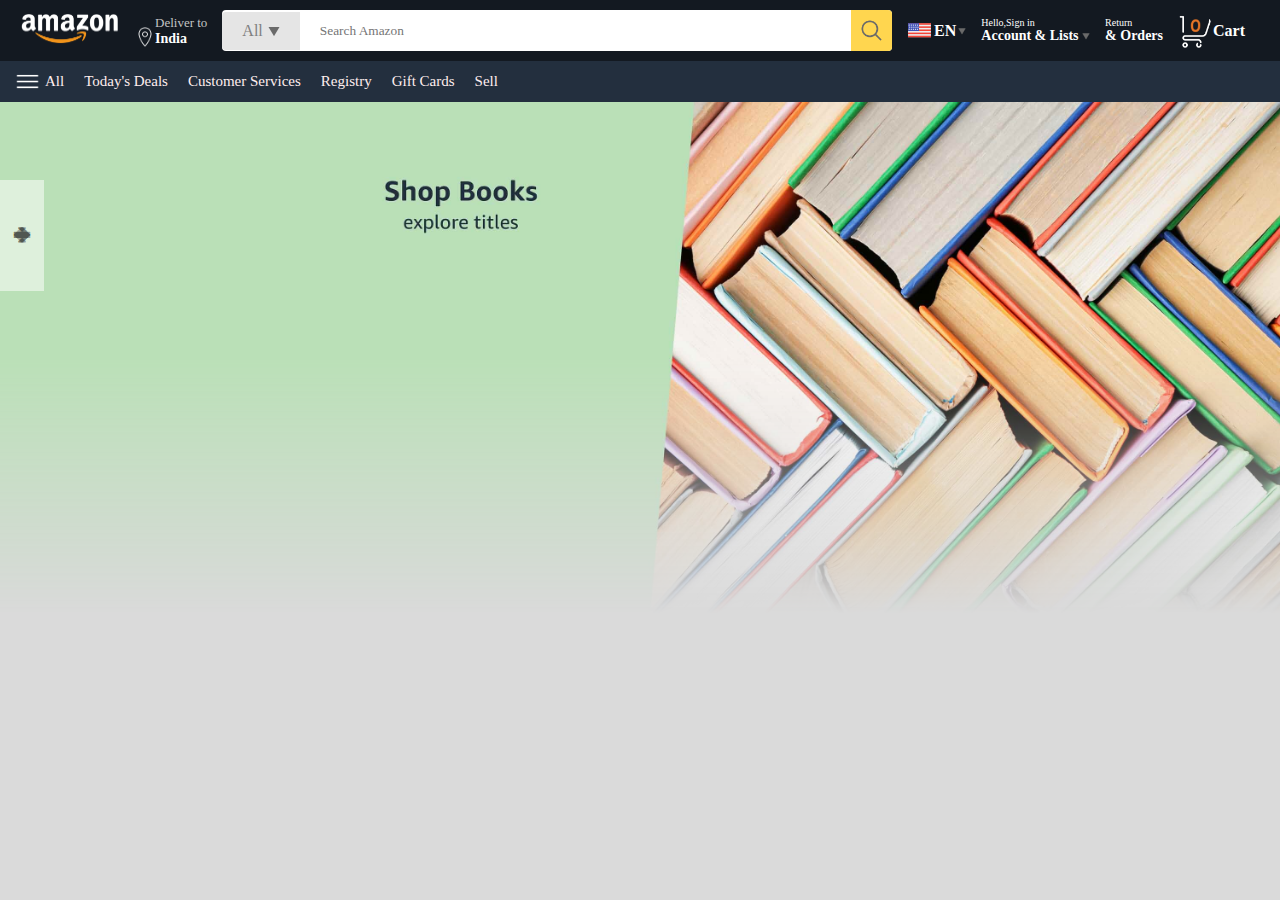
==== index.html @ 28e36aa0 "HTML" ====
<!DOCTYPE html>
<html lang="en">
<head>
    <meta charset="UTF-8">
    <meta name="viewport" content="width=device-width, initial-scale=1.0">
    <title>Amazon clone by Ankita</title>
    <link rel="stylesheet" href="style.css">
</head>
<body>
    <nav>
        <a href="/">
            <img src="./assets/amazon_logo.png" width="100" alt="">
         </a>
         <div class="nav-country"> 
            <img src="./assets/location_icon.png" height="20" alt="">
            <div>
                 <p>Deliver to</p>
                 <h1>India</h1>
            </div>
        </div>
        <div class="nav-search">
            <div class="nav-search-category">
                <p>All</p>
                <img src="./assets/dropdown_icon.png" height="12" alt="">
            </div>
            <input type="text" class="nav-search-input" placeholder="Search Amazon">
            <img src="./assets/search_icon.png"  class="nav-search-icon" alt="">
        </div>
        <div class="nav-language">
            <img src="./assets/us_flag.png" width="25px" alt="">
            <p>EN</p>
            <img src="./assets/dropdown_icon.png" width="8px" alt="">
        </div>
        <div class="nav-text">
            <p>Hello,Sign in</p>
            <h1>Account & Lists <img src="./assets/dropdown_icon.png"  width="8px" alt=""></h1>
        </div>
        <div class="nav-text">
            <p>Return</p>
            <h1> & Orders</h1> 
        </div>
        <a href="" class="nav-cart">
            <img src="./assets/cart_icon.png" width="35px" alt="">
            <h4>Cart</h4>
        </a>

    </nav>
 <div class="nav-button">
    <div>
        <img src="/assets/menu_icon.png" width="25px" alt="">
        <p>All</p>
    </div>
    <p>Today's Deals</p>
    <p>Customer Services</p>
    <p>Registry</p>
    <p>Gift Cards</p>
    <p>Sell</p>
</div>

<div class="header-slider">
    <a href="#" class="control_prev">&#129144</a>
    <a href="#" class="control_next">&#129146</a>

    <ul>
        <img src="./assets/header1.jpg" class="header-img" alt="">
        <img src="./assets/header2.jpg" class="header-img" alt="">
        <img src="./assets/header3.jpg" class="header-img" alt="">
        <img src="./assets/header4.jpg" class="header-img" alt="">
        <img src="./assets/header5.jpg" class="header-img" alt="">
        <img src="./assets/header6.jpg" class="header-img" alt="">
    </ul>
</div>
</body>
</html>
---- style.css ----
*{
    padding: 0;
    margin: 0;
    box-sizing: border-box;
    font-family: outfit;
}
body{
    background-color: #dadada;
}
a{
    text-decoration: none;
    color: inherit;
}
nav{
    display:flex;
    align-items:center;
    justify-content: space-between;
    background: #131921;
    padding: 10px 20px;
    color: #fff;
}
.nav-country{
    display: flex;
    align-items: end;
    margin-left: 15px;
    font-size: 13px;
    color: #c4c4c4;
}
.nav-country h1{
    color: #fff;
    font-size: 14px;
}
.nav-search{
    flex:1 ;
    display: flex;
    align-items: center;
    background: #fff;
    color: gray;
    max-width: 1000px;
    border-radius: 4px;
    margin-left: 15px;
}
.nav-search-category{
    display: flex;
    align-items: center;
    padding: 10px 20px;
    gap: 5px;
    background: #e5e5e5;
    border-radius: 4px 0  0 4px ;
}
.nav-search-input{
    border: none;
    outline: none;
    padding-left: 20px;
    width: 100%;
}
.nav-search-icon{
    max-width: 41px;
    padding: 8px;
    background:#ffd64f;
    border-radius: 0 4px 4px 0;
}
.nav-language{
    display: flex;
    align-items: center;
    gap: 2px;
    font-weight: 600;
    margin-left: 15px;
}
.nav-text{
    margin-left: 15px;
}
.nav-text p{
    font-size: 10px;
}
.nav-text h1{
    font-size: 14px;
}
.nav-cart{
    display: flex;
    align-items: center;
    margin: 0px 15px;
}
.nav-button{
    display: flex;
    align-items: center;
    gap: 20px;
    padding: 8px 15px;
    background: #232f3e;
    color: #fee;
    font-size: 15px;
}
.nav-button div{
    display: flex;
    align-items: center;
    gap: 5px;
    font-weight: 500;
}
.header-slider ul{
    display: flex;
    overflow-y: hidden;
}
.header-img{
    max-width:100%;
    mask-image: linear-gradient(to bottom,#000000 50%,transparent 100%);
}
.header-slider a{
    position: absolute;
    top: 20%;
    z-index:1;
    padding: 5vh 1vw;
    background: #ffffff4f;
    color: #0000007b;
    text-decoration: none;
    font-weight: 600;
    font-size: 18px;
    cursor: pointer;
}
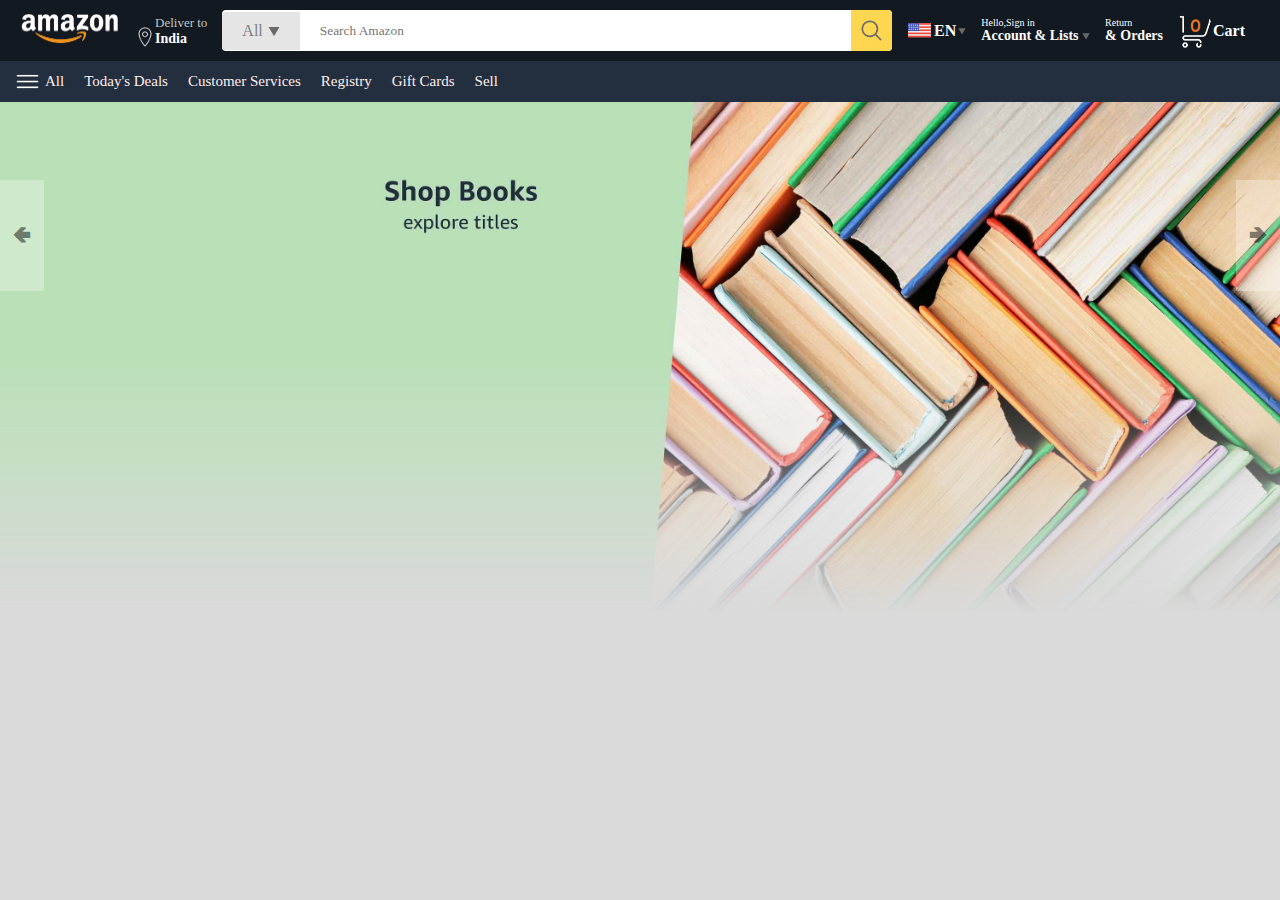
==== commit 2512764d: "js" ====
--- a/index.html
+++ b/index.html
@@ -43,8 +43,7 @@
             <img src="./assets/cart_icon.png" width="35px" alt="">
             <h4>Cart</h4>
         </a>
-
-    </nav>
+     </nav>
  <div class="nav-button">
     <div>
         <img src="/assets/menu_icon.png" width="25px" alt="">
@@ -70,5 +69,6 @@
         <img src="./assets/header6.jpg" class="header-img" alt="">
     </ul>
 </div>
+<script src="script.js"></script>
 </body>
 </html>--- a/style.css
+++ b/style.css
@@ -115,4 +115,7 @@
     font-weight: 600;
     font-size: 18px;
     cursor: pointer;
+}
+.control_next{
+    right: 0;
 }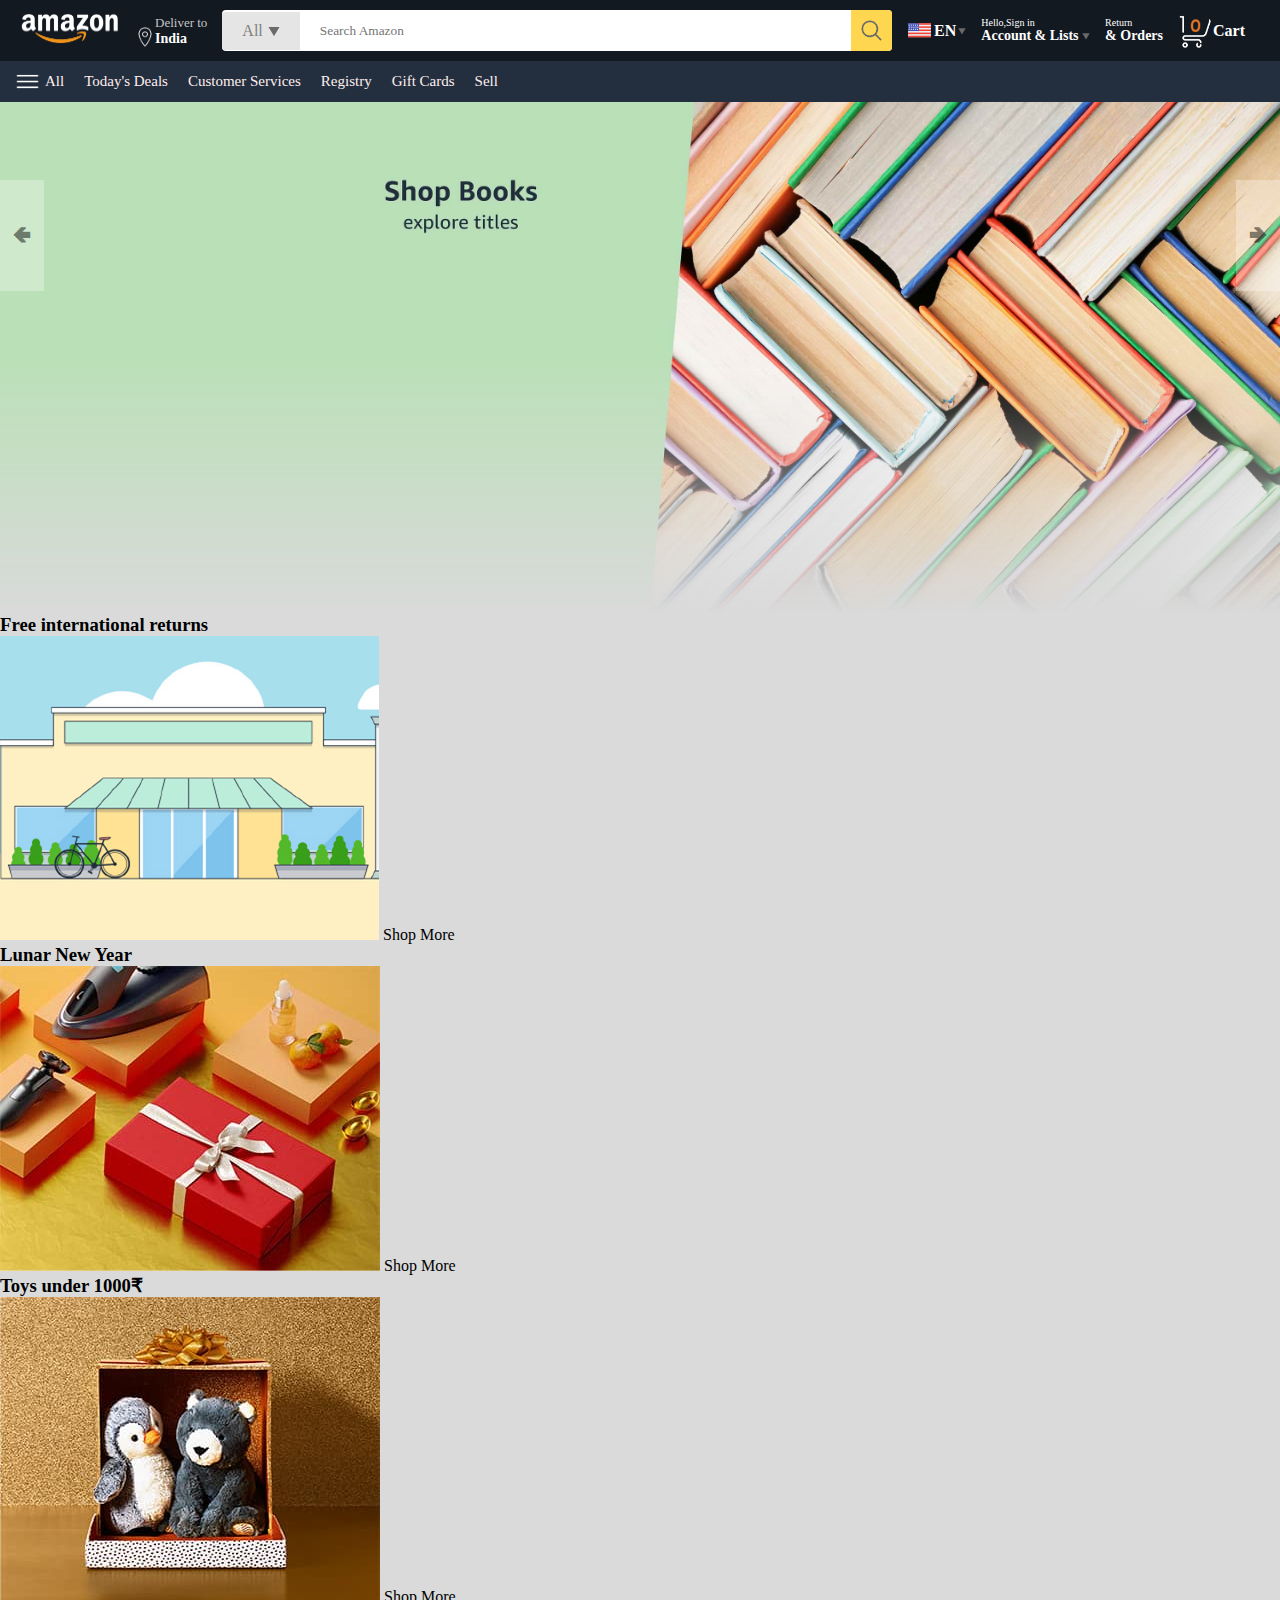
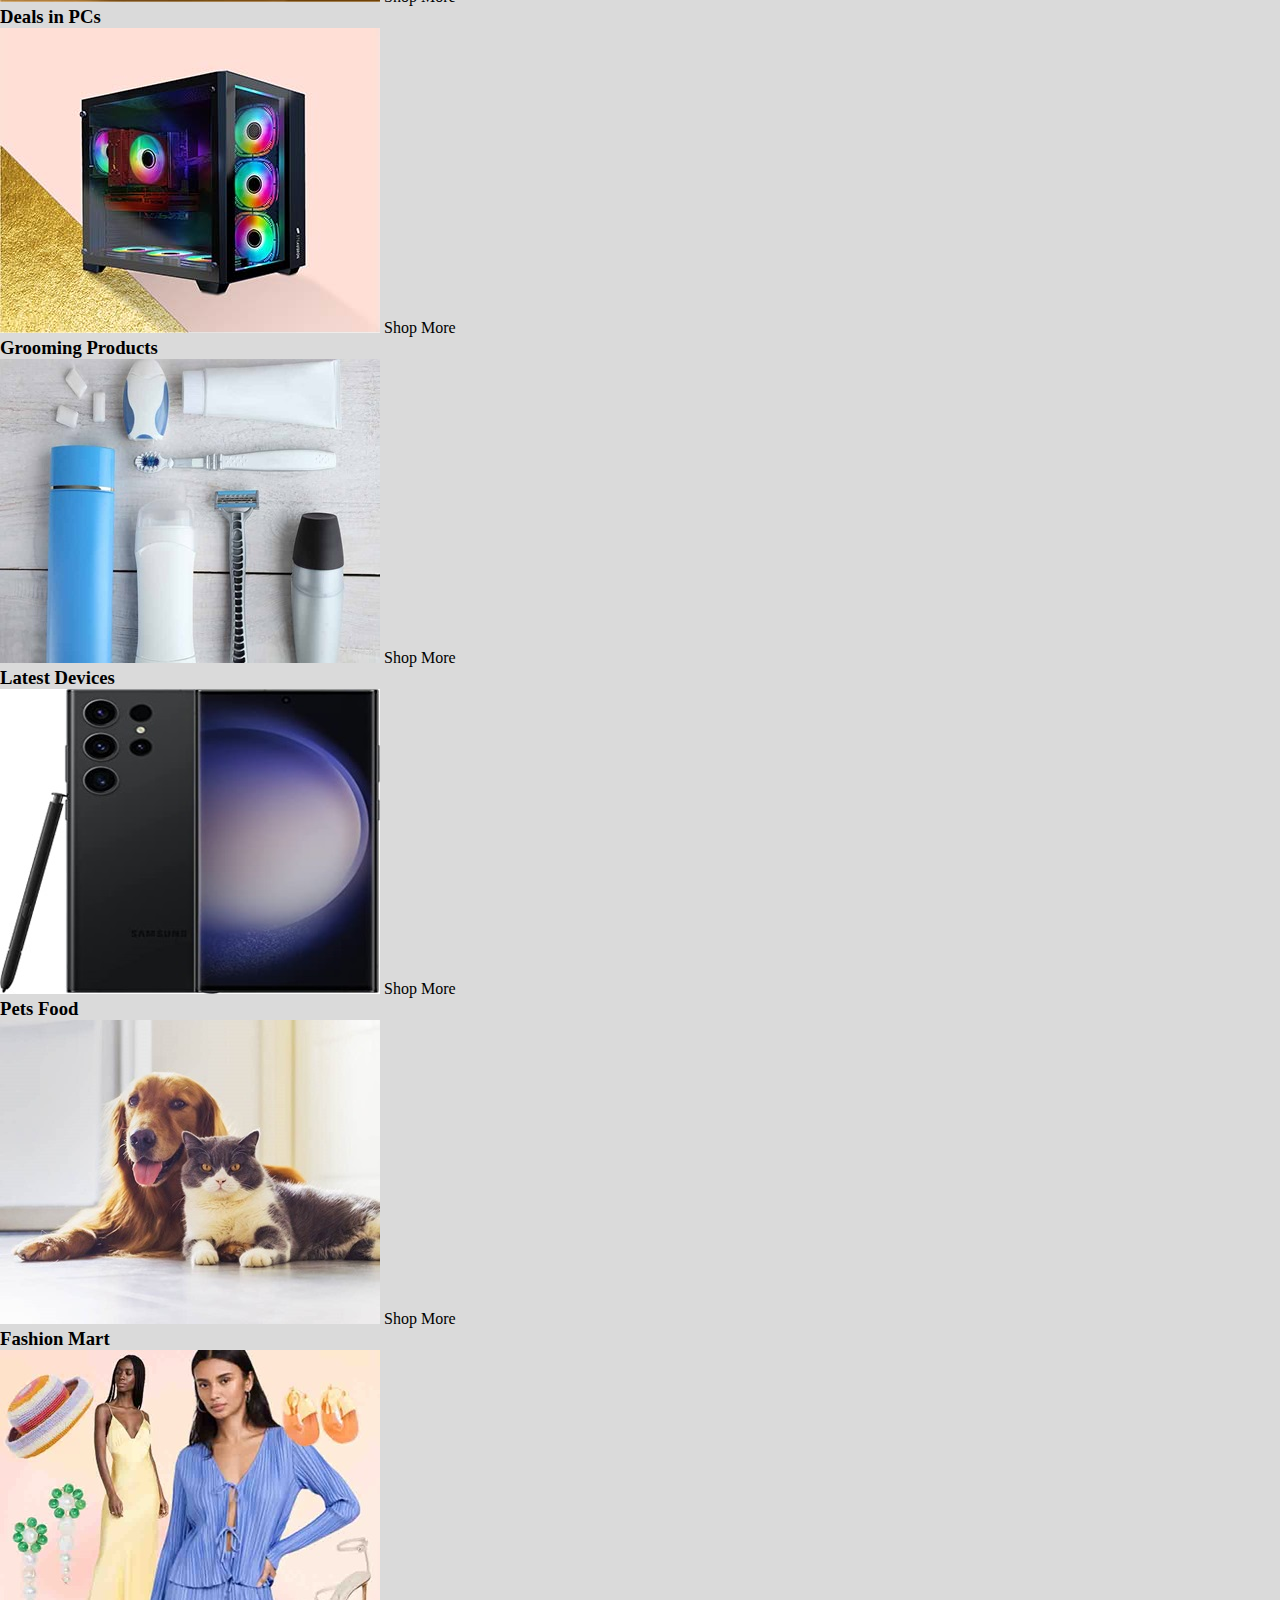
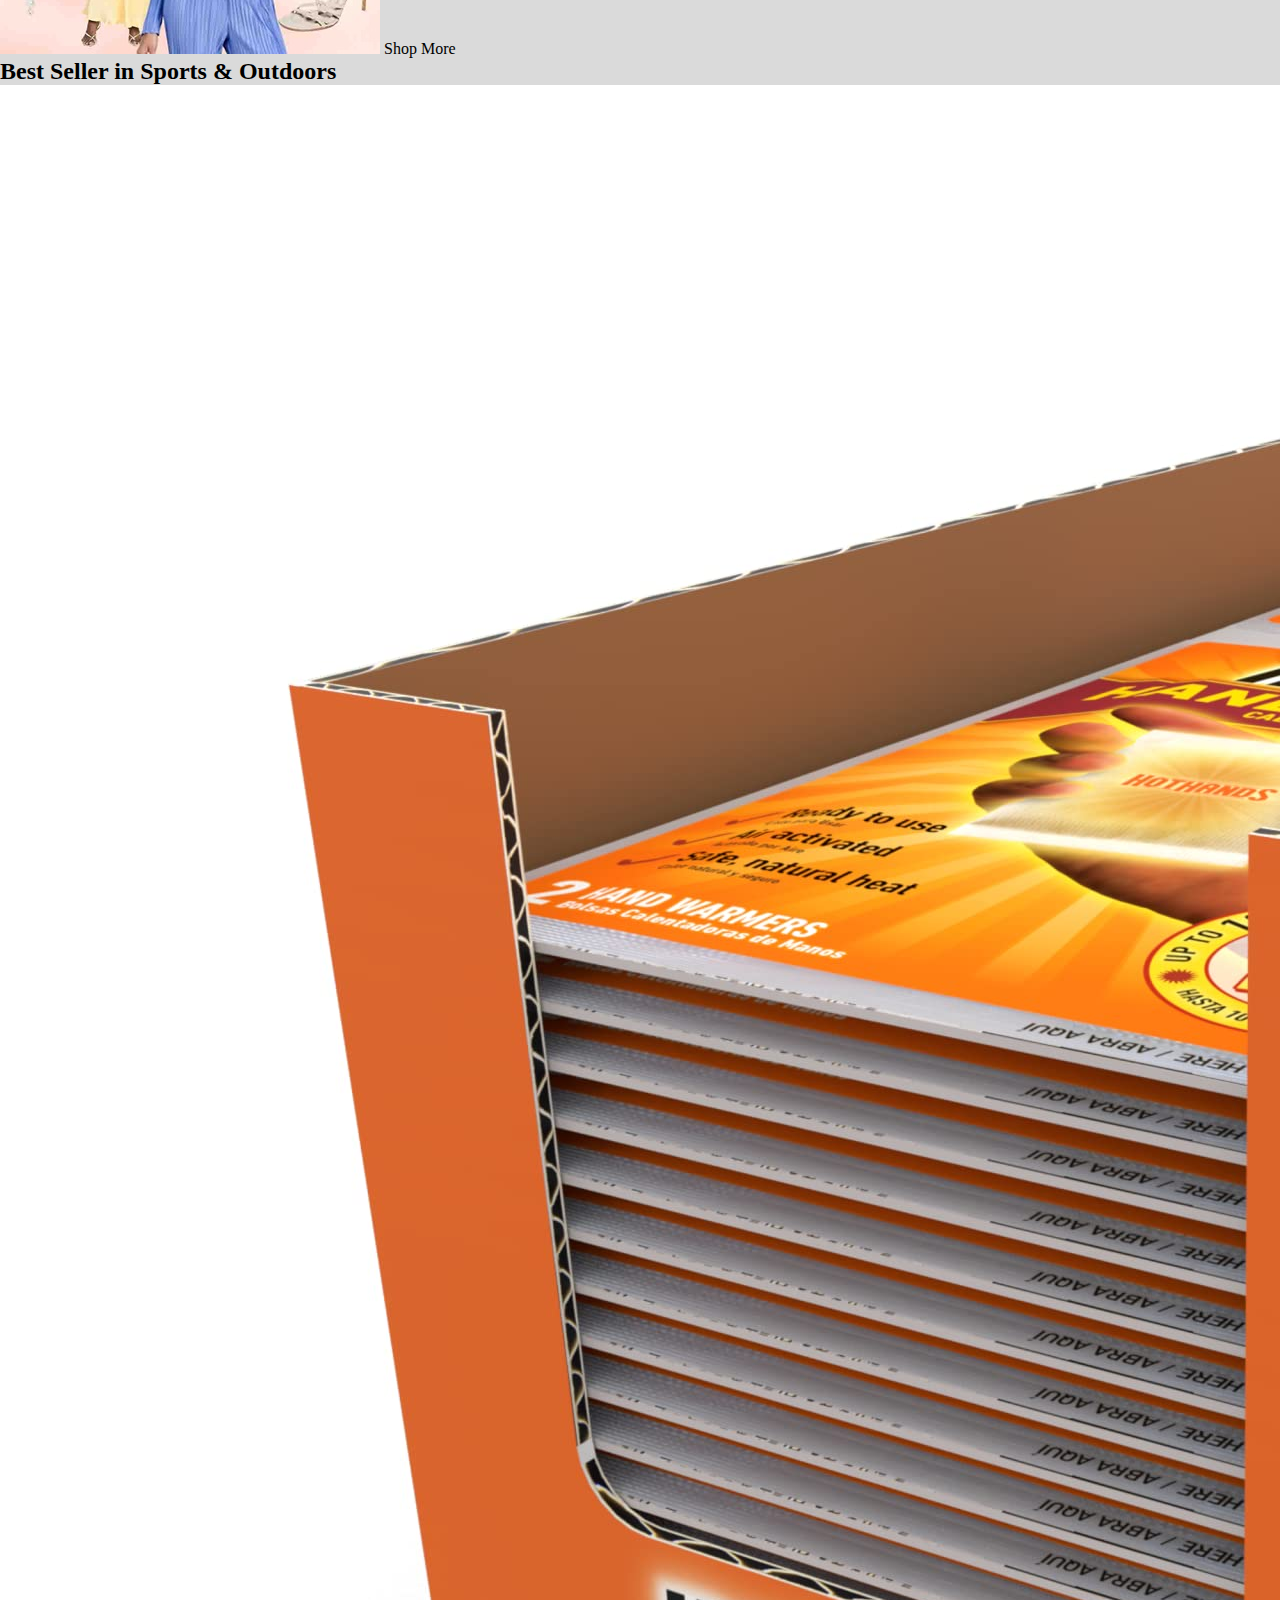
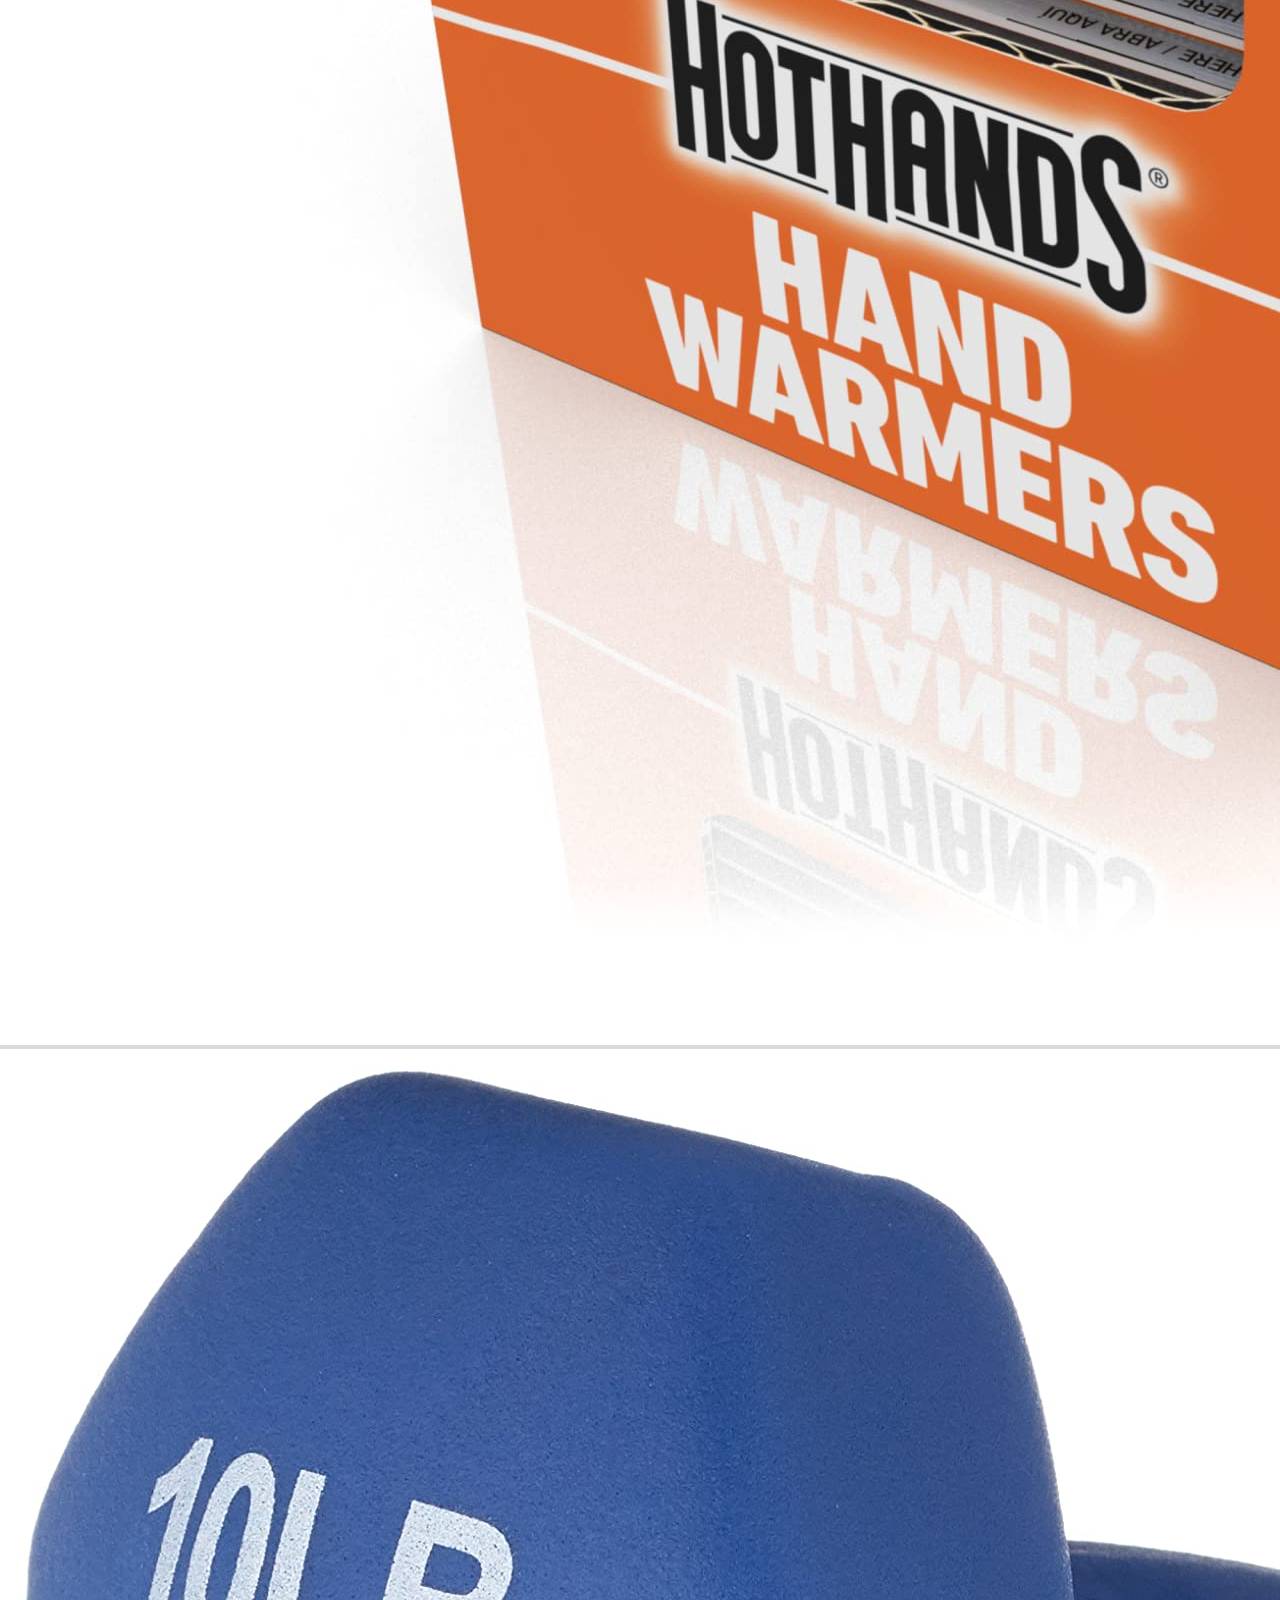
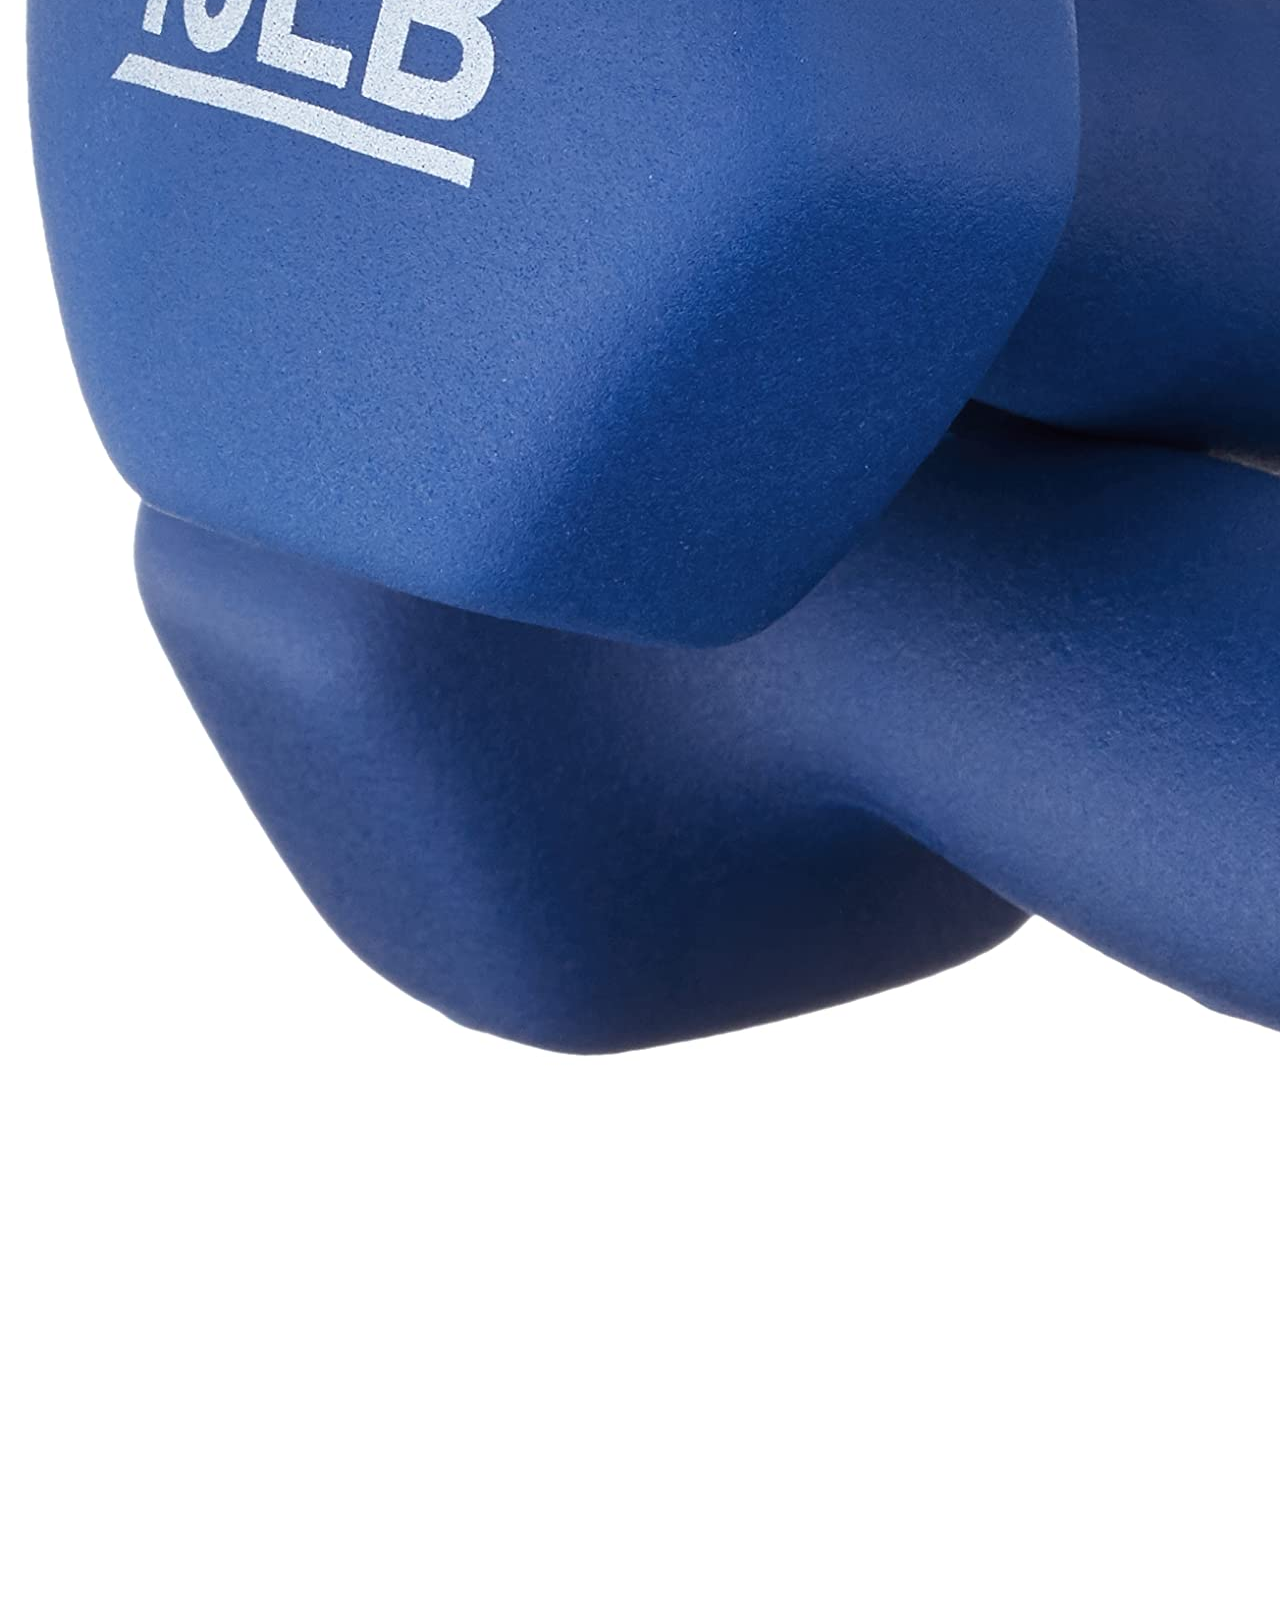
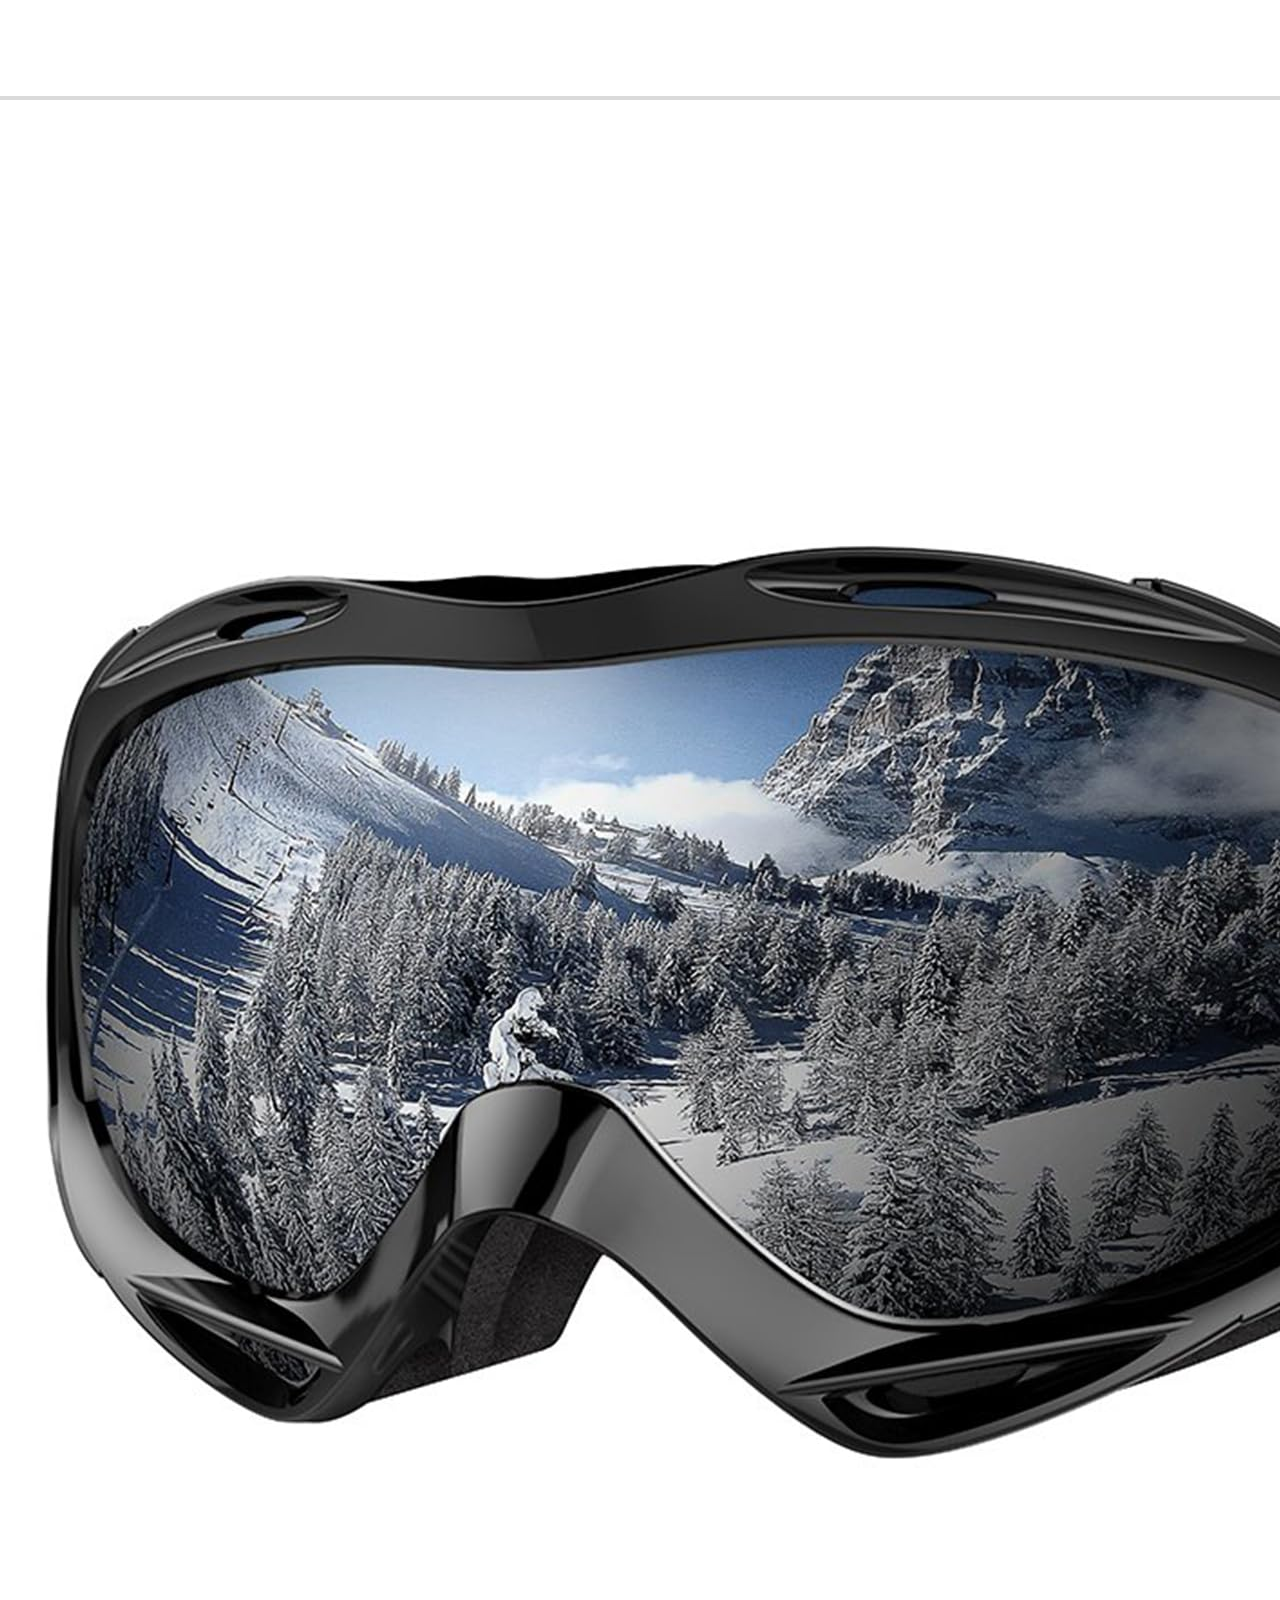
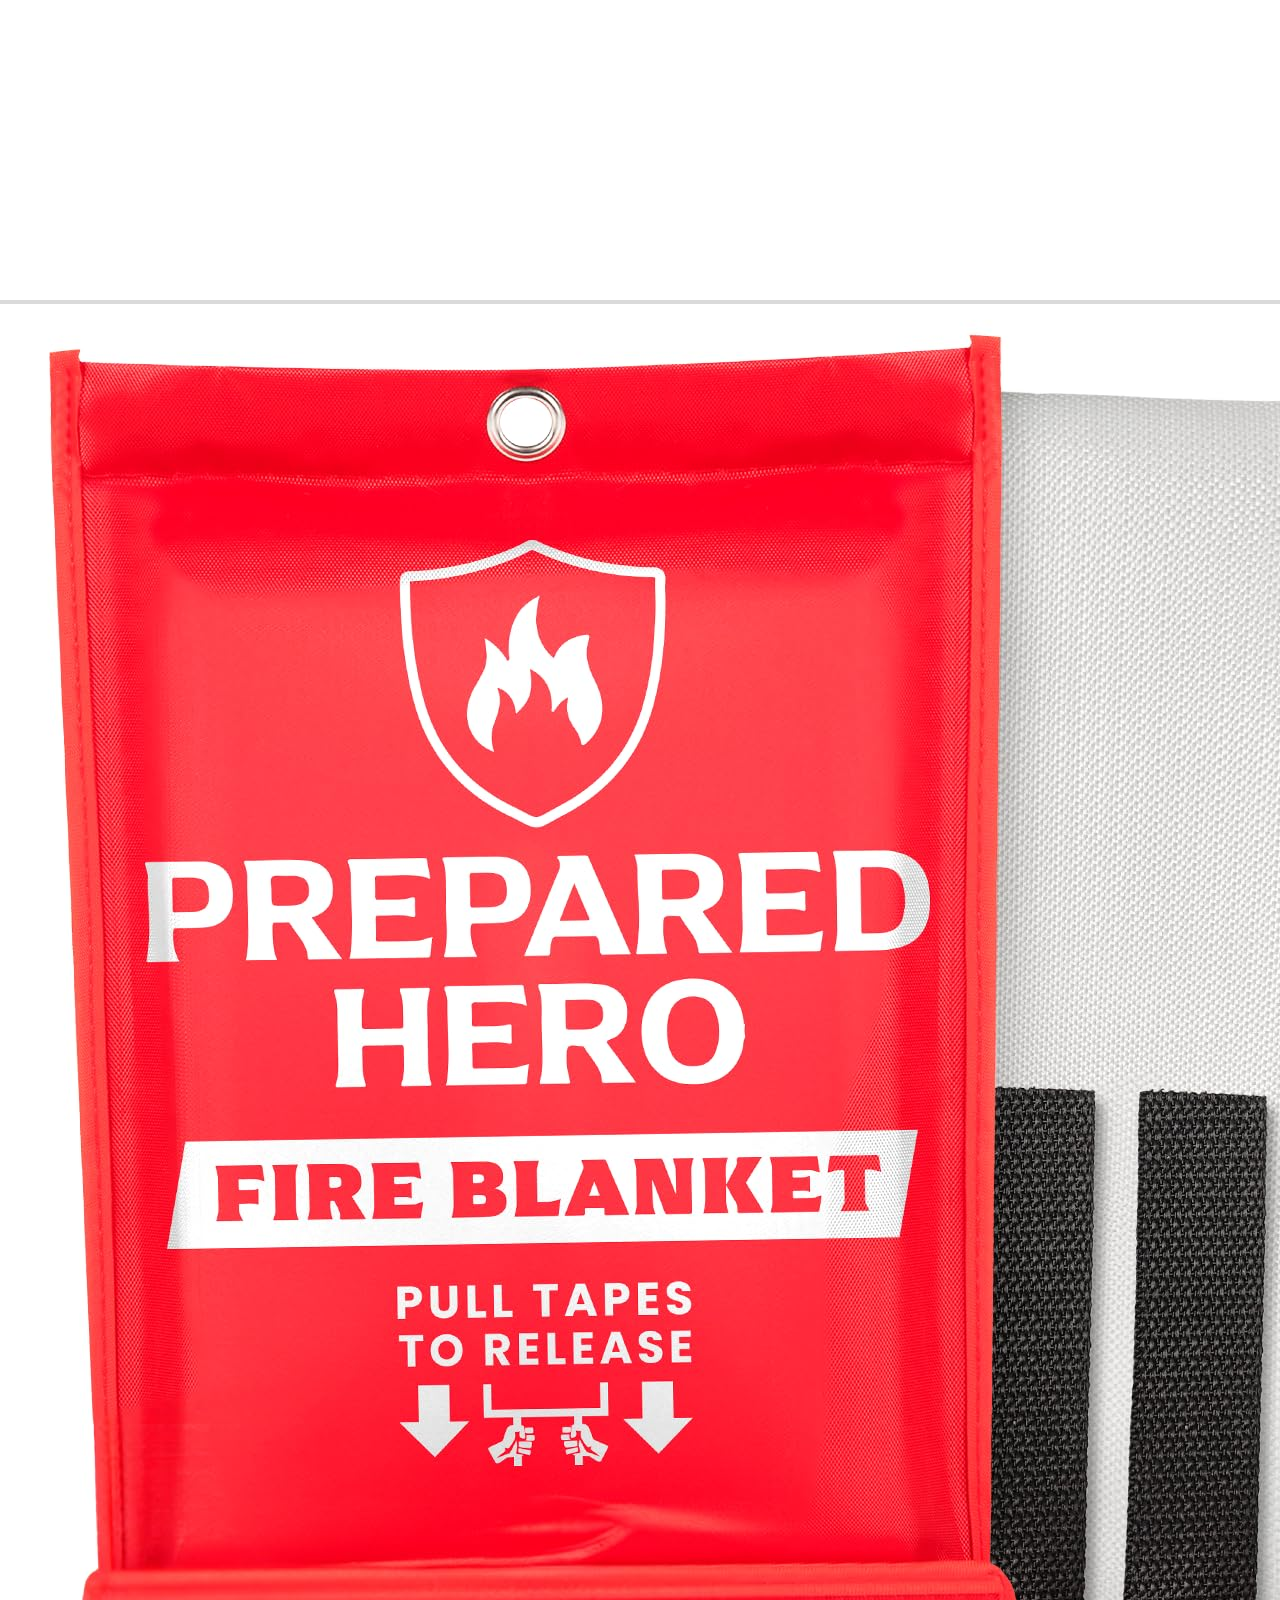
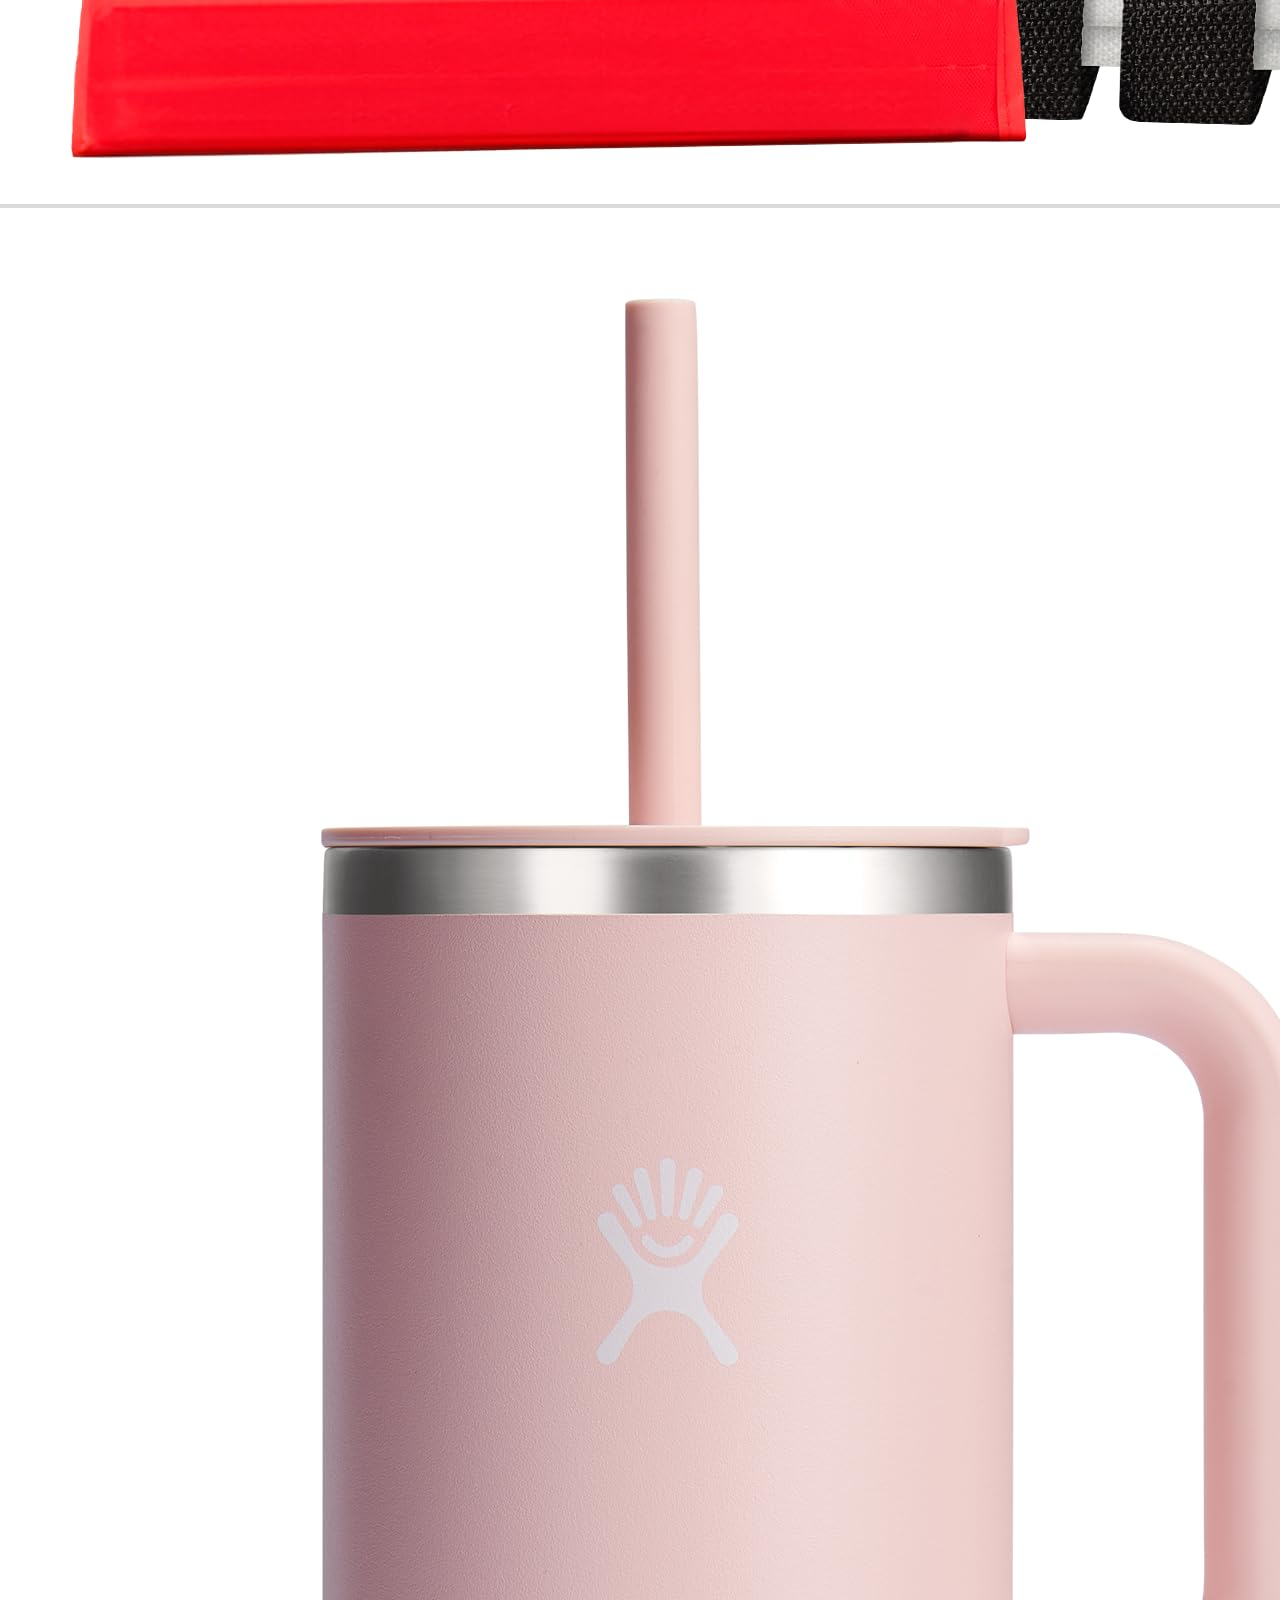
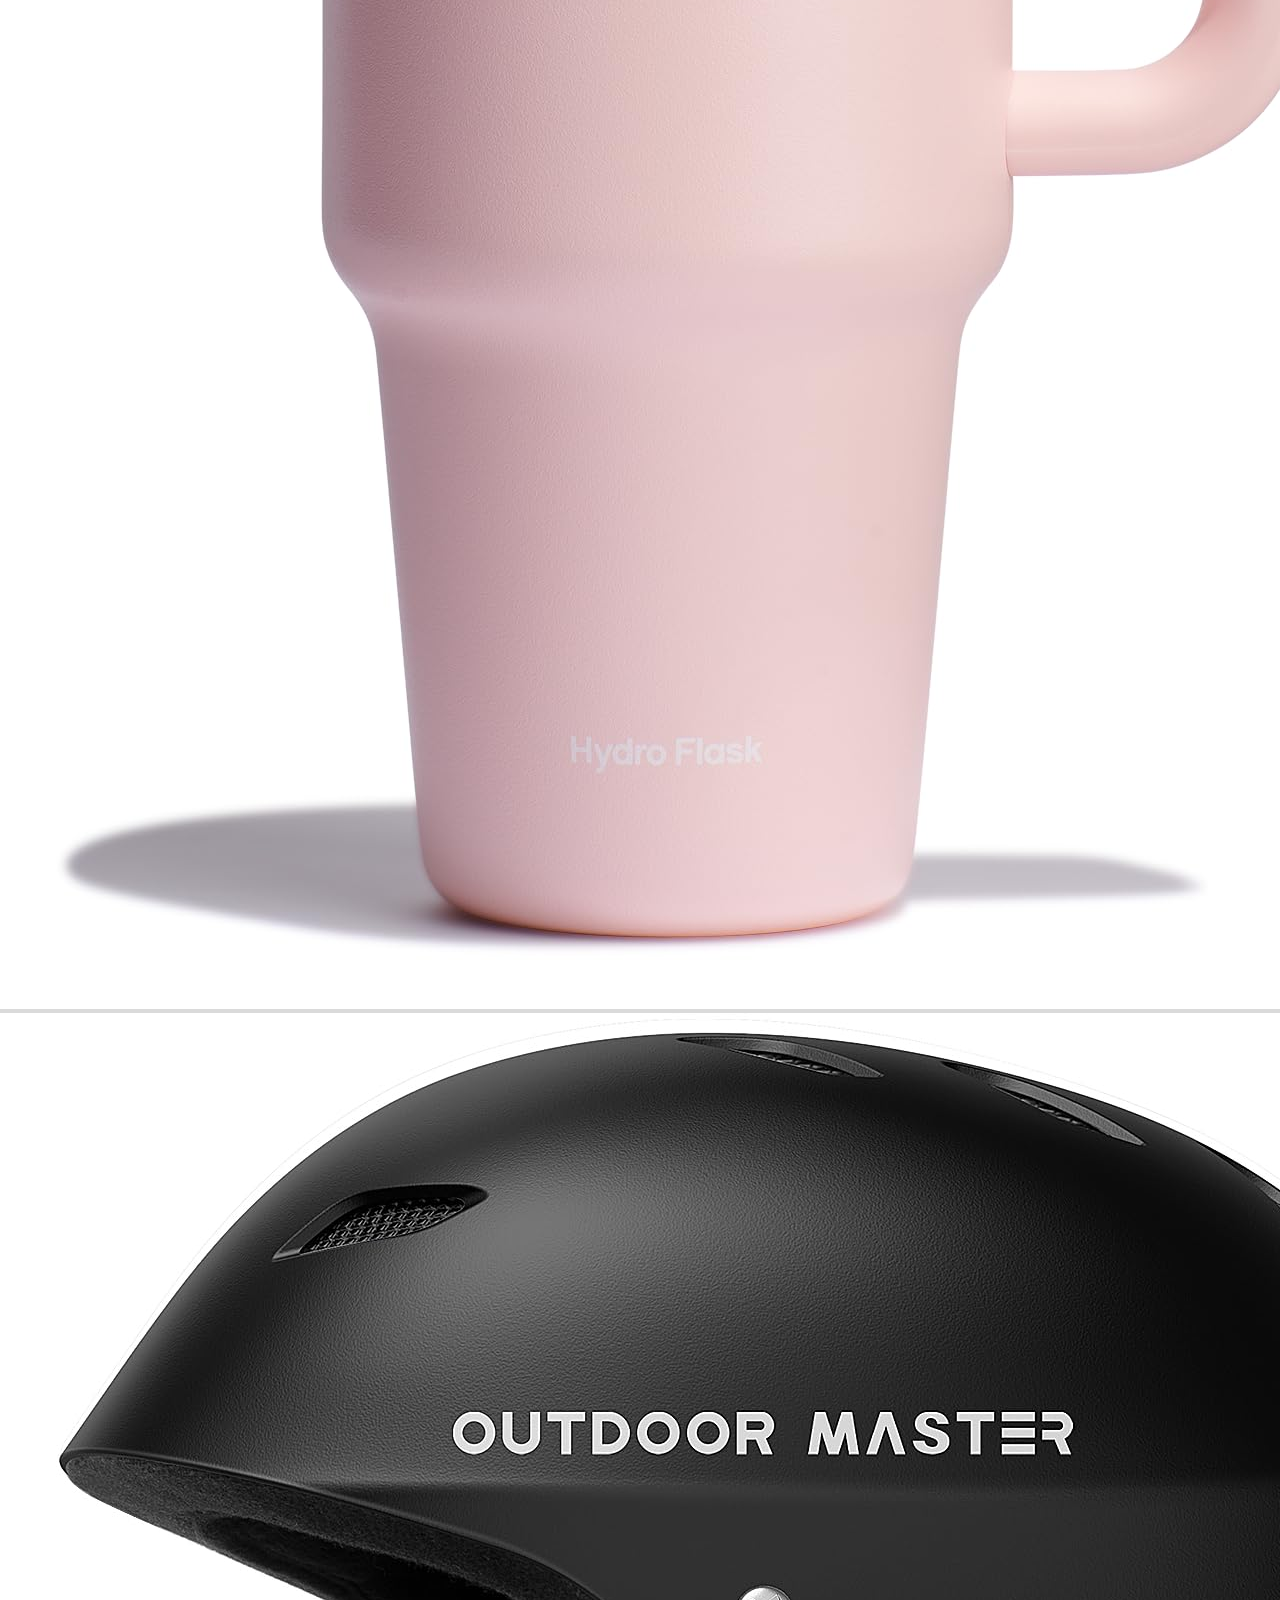
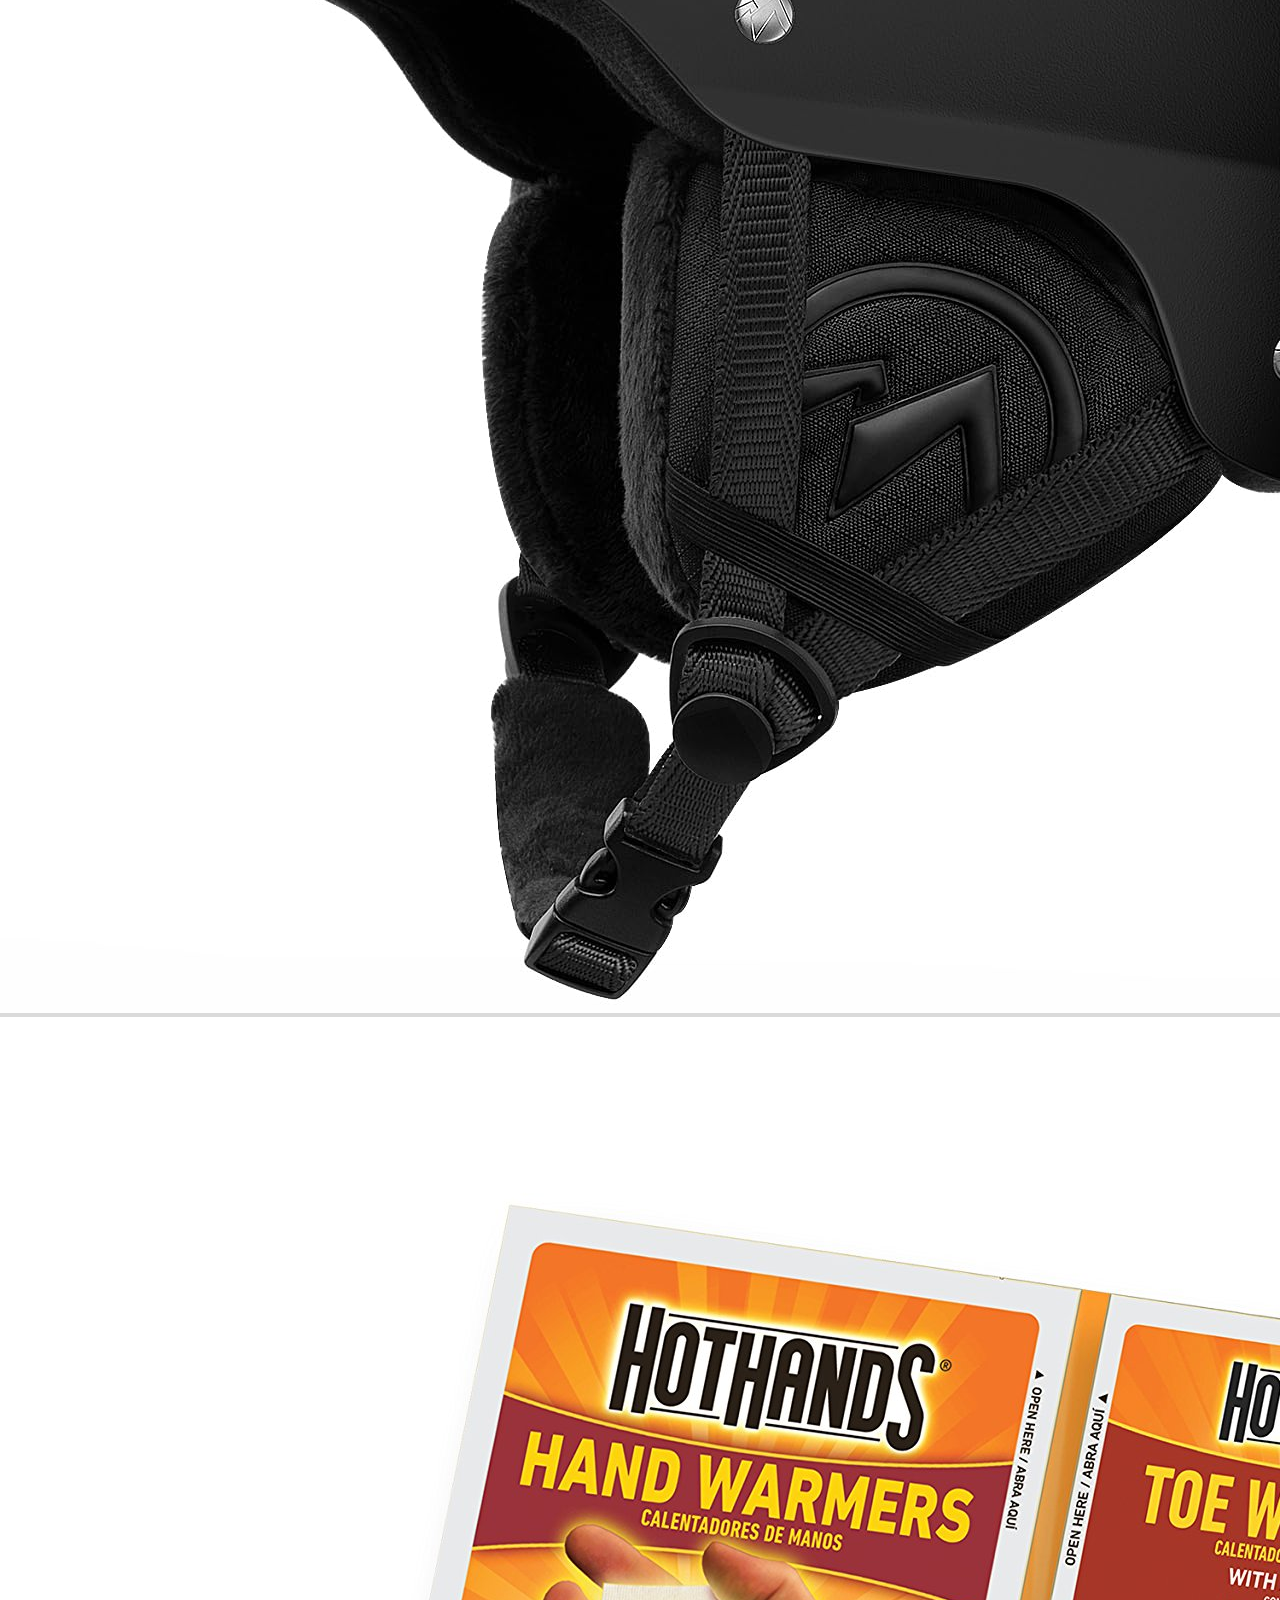
==== commit 295ec5ef: "CSS" ====
--- a/index.html
+++ b/index.html
@@ -69,6 +69,252 @@
         <img src="./assets/header6.jpg" class="header-img" alt="">
     </ul>
 </div>
+<div class="box-row header-box">
+    <div class="box-col">
+        <h3>Free international returns</h3>
+        <img src="./assets/box1-1.jpg" alt="">
+        <a href="/">Shop More</a>
+    </div>
+    <div class="box-col">
+        <h3>Lunar New Year</h3>
+        <img src="./assets/box1-2.jpg" alt="">
+        <a href="/">Shop More</a>
+    </div>
+    <div class="box-col">
+        <h3>Toys under 1000₹</h3>
+        <img src="./assets/box1-3.jpg" alt="">
+        <a href="/">Shop More</a>
+    </div>
+    <div class="box-col">
+        <h3>Deals in PCs</h3>
+        <img src="./assets/box1-4.jpg" alt="">
+        <a href="/">Shop More</a>
+    </div>
+</div>
+<div class="box-row">
+    <div class="box-col">
+        <h3>Grooming Products</h3>
+        <img src="./assets/box2-1.jpg" alt="">
+        <a href="/">Shop More</a>
+    </div>
+    <div class="box-col">
+        <h3>Latest Devices</h3>
+        <img src="./assets/box2-2.jpg" alt="">
+        <a href="/">Shop More</a>
+    </div>
+    <div class="box-col">
+        <h3>Pets Food</h3>
+        <img src="./assets/box2-3.jpg" alt="">
+        <a href="/">Shop More</a>
+    </div>
+    <div class="box-col">
+        <h3>Fashion Mart</h3>
+        <img src="./assets/box2-4.jpg" alt="">
+        <a href="/">Shop More</a>
+    </div>
+</div>
+
+
+<div class="products-slider">
+    <h2>Best Seller in Sports & Outdoors</h2>
+    <div class="products">
+        <img src="./assets/product1-1.jpg" alt="">
+        <img src="./assets/product1-2.jpg" alt="">
+        <img src="./assets/product1-3.jpg" alt="">
+        <img src="./assets/product1-4.jpg" alt="">
+        <img src="./assets/product1-5.jpg" alt="">
+        <img src="./assets/product1-6.jpg" alt="">
+        <img src="./assets/product1-7.jpg" alt="">
+        <img src="./assets/product1-8.jpg" alt="">
+        <img src="./assets/product1-9.jpg" alt="">
+        <img src="./assets/product1-10.jpg" alt="">
+    </div>
+</div>
+<div class="box-row">
+    <div class="box-col">
+        <h3>Stationery</h3>
+        <img src="./assets/box3-1.jpg" alt="">
+        <a href="/">Shop More</a>
+    </div>
+    <div class="box-col">
+        <h3>Laptop for studies</h3>
+        <img src="./assets/box3-2.jpg" alt="">
+        <a href="/">Shop More</a>
+    </div>
+    <div class="box-col">
+        <h3>Office Chairs</h3>
+        <img src="./assets/box3-3.jpg" alt="">
+        <a href="/">Shop More</a>
+    </div>
+    <div class="box-col">
+        <h3>Gaming Monitors</h3>
+        <img src="./assets/box3-4.jpg" alt="">
+        <a href="/">Shop More</a>
+    </div>
+</div>
+
+<div class="products-slider-with-price">
+    <h2>Deals under 1000₹</h2>
+    <div class="products">
+        <div class="product-card">
+            <div class="product-img-container">
+                <img src="./assets/product2-1.jpg" alt="">
+            </div>
+            <div class="product-offer">
+                <p>27% off</p> <span>Deal</span>
+            </div>
+            <p class="product-price">₹  <span>467</span> List Price:752₹</p>
+            <h4>This product is the best for you</h4>
+        </div>
+        <div class="product-card">
+            <div class="product-img-container">
+                <img src="./assets/product2-2.jpg" alt="">
+            </div>
+            <div class="product-offer">
+                <p>27% off</p> <span>Deal</span>
+            </div>
+            <p class="product-price">₹  <span>467</span> List Price:752₹</p>
+            <h4>This product is the best for you</h4>
+        </div>
+        <div class="product-card">
+            <div class="product-img-container">
+                <img src="./assets/product2-3.jpg" alt="">
+            </div>
+            <div class="product-offer">
+                <p>27% off</p> <span>Deal</span>
+            </div>
+            <p class="product-price">₹  <span>467</span> List Price:752₹</p>
+            <h4>This product is the best for you</h4>
+        </div>
+        <div class="product-card">
+            <div class="product-img-container">
+                <img src="./assets/product2-4.jpg" alt="">
+            </div>
+            <div class="product-offer">
+                <p>27% off</p> <span>Deal</span>
+            </div>
+            <p class="product-price">₹  <span>467</span> List Price:752₹</p>
+            <h4>This product is the best for you</h4>
+        </div>
+        <div class="product-card">
+            <div class="product-img-container">
+                <img src="./assets/product2-5.jpg" alt="">
+            </div>
+            <div class="product-offer">
+                <p>27% off</p> <span>Deal</span>
+            </div>
+            <p class="product-price">₹  <span>467</span> List Price:752₹</p>
+            <h4>This product is the best for you</h4>
+        </div>
+        <div class="product-card">
+            <div class="product-img-container">
+                <img src="./assets/product2-6.jpg" alt="">
+            </div>
+            <div class="product-offer">
+                <p>27% off</p> <span>Deal</span>
+            </div>  
+            <p class="product-price">₹  <span>467</span> List Price:752₹</p>
+            <h4>This product is the best for you</h4>
+        </div>       
+        <div class="product-card">
+            <div class="product-img-container">
+                <img src="./assets/product2-7.jpg" alt="">
+            </div>
+            <div class="product-offer">
+                <p>27% off</p> <span>Deal</span>
+            </div>
+            <p class="product-price">₹  <span>467</span> List Price:752₹</p>
+            <h4>This product is the best for you</h4>
+        </div>
+        <div class="product-card">
+            <div class="product-img-container">
+                <img src="./assets/product2-8.jpg" alt="">
+            </div>
+            <div class="product-offer">
+                <p>27% off</p> <span>Deal</span>
+            </div>
+            <p class="product-price">₹  <span>467</span> List Price:752₹</p>
+            <h4>This product is the best for you</h4>
+        </div>
+        <div class="product-card">
+            <div class="product-img-container">
+                <img src="./assets/product2-9.jpg" alt="">
+            </div>
+            <div class="product-offer">
+                <p>27% off</p> <span>Deal</span>
+            </div>
+            <p class="product-price">₹  <span>467</span> List Price:752₹</p>
+            <h4>This product is the best for you</h4>
+        </div>
+        <div class="product-card">
+            <div class="product-img-container">
+                <img src="./assets/product2-10.jpg" alt="">
+            </div>
+            <div class="product-offer">
+                <p>27% off</p> <span>Deal</span>
+            </div>
+            <p class="product-price"></span> ₹ <span>467</span> List Price:752₹</p>
+            <h4>This product is the best for you</h4>
+        </div>
+        <div class="product-card">
+            <div class="product-img-container">
+                <img src="./assets/product2-11.jpg" alt="">
+            </div>
+            <div class="product-offer">
+                <p>27% off</p> <span>Deal</span>
+            </div>
+            <p class="product-price">₹  <span>467</span> List Price:752₹</p>
+            <h4>This product is the best for you</h4>
+        </div>
+    </div>
+    <div class="products-slider">
+        <h2>Best Seller in Sports & Outdoors</h2>
+        <div class="products">
+            <a href="/product.html">
+                    <img src="./assets/product_img.jpg" alt="">
+            </a>
+            <img src="./assets/product1-1.jpg" alt="">
+            <img src="./assets/product1-2.jpg" alt="">
+            <img src="./assets/product1-3.jpg" alt="">
+            <img src="./assets/product1-4.jpg" alt="">
+            <img src="./assets/product1-5.jpg" alt="">
+            <img src="./assets/product1-6.jpg" alt="">
+            <img src="./assets/product1-7.jpg" alt="">
+            <img src="./assets/product1-8.jpg" alt="">
+            <img src="./assets/product1-9.jpg" alt="">
+            <img src="./assets/product1-10.jpg" alt="">
+        </div>
+    </div>
+    <div class="box-row">
+        <div class="box-col">
+            <h3>Stationery</h3>
+            <img src="./assets/box3-1.jpg" alt="">
+            <a href="/">Shop More</a>
+        </div>
+        <div class="box-col">
+            <h3>Laptop for studies</h3>
+            <img src="./assets/box3-2.jpg" alt="">
+            <a href="/">Shop More</a>
+        </div>
+        <div class="box-col">
+            <h3>Office Chairs</h3>
+            <img src="./assets/box3-3.jpg" alt="">
+            <a href="/">Shop More</a>
+        </div>
+        <div class="box-col">
+            <h3>Gaming Monitors</h3>
+            <img src="./assets/box3-4.jpg" alt="">
+            <a href="/">Shop More</a>
+        </div>
+    </div>
+    
+    
+    <footer>
+        <img src="./assets/amazon_logo.png" width="100" alt="">
+        <p>© 1996-2024,Amazon.com,Inc. or its affiliates</p>
+    </footer>
+    
+
 <script src="script.js"></script>
 </body>
 </html>